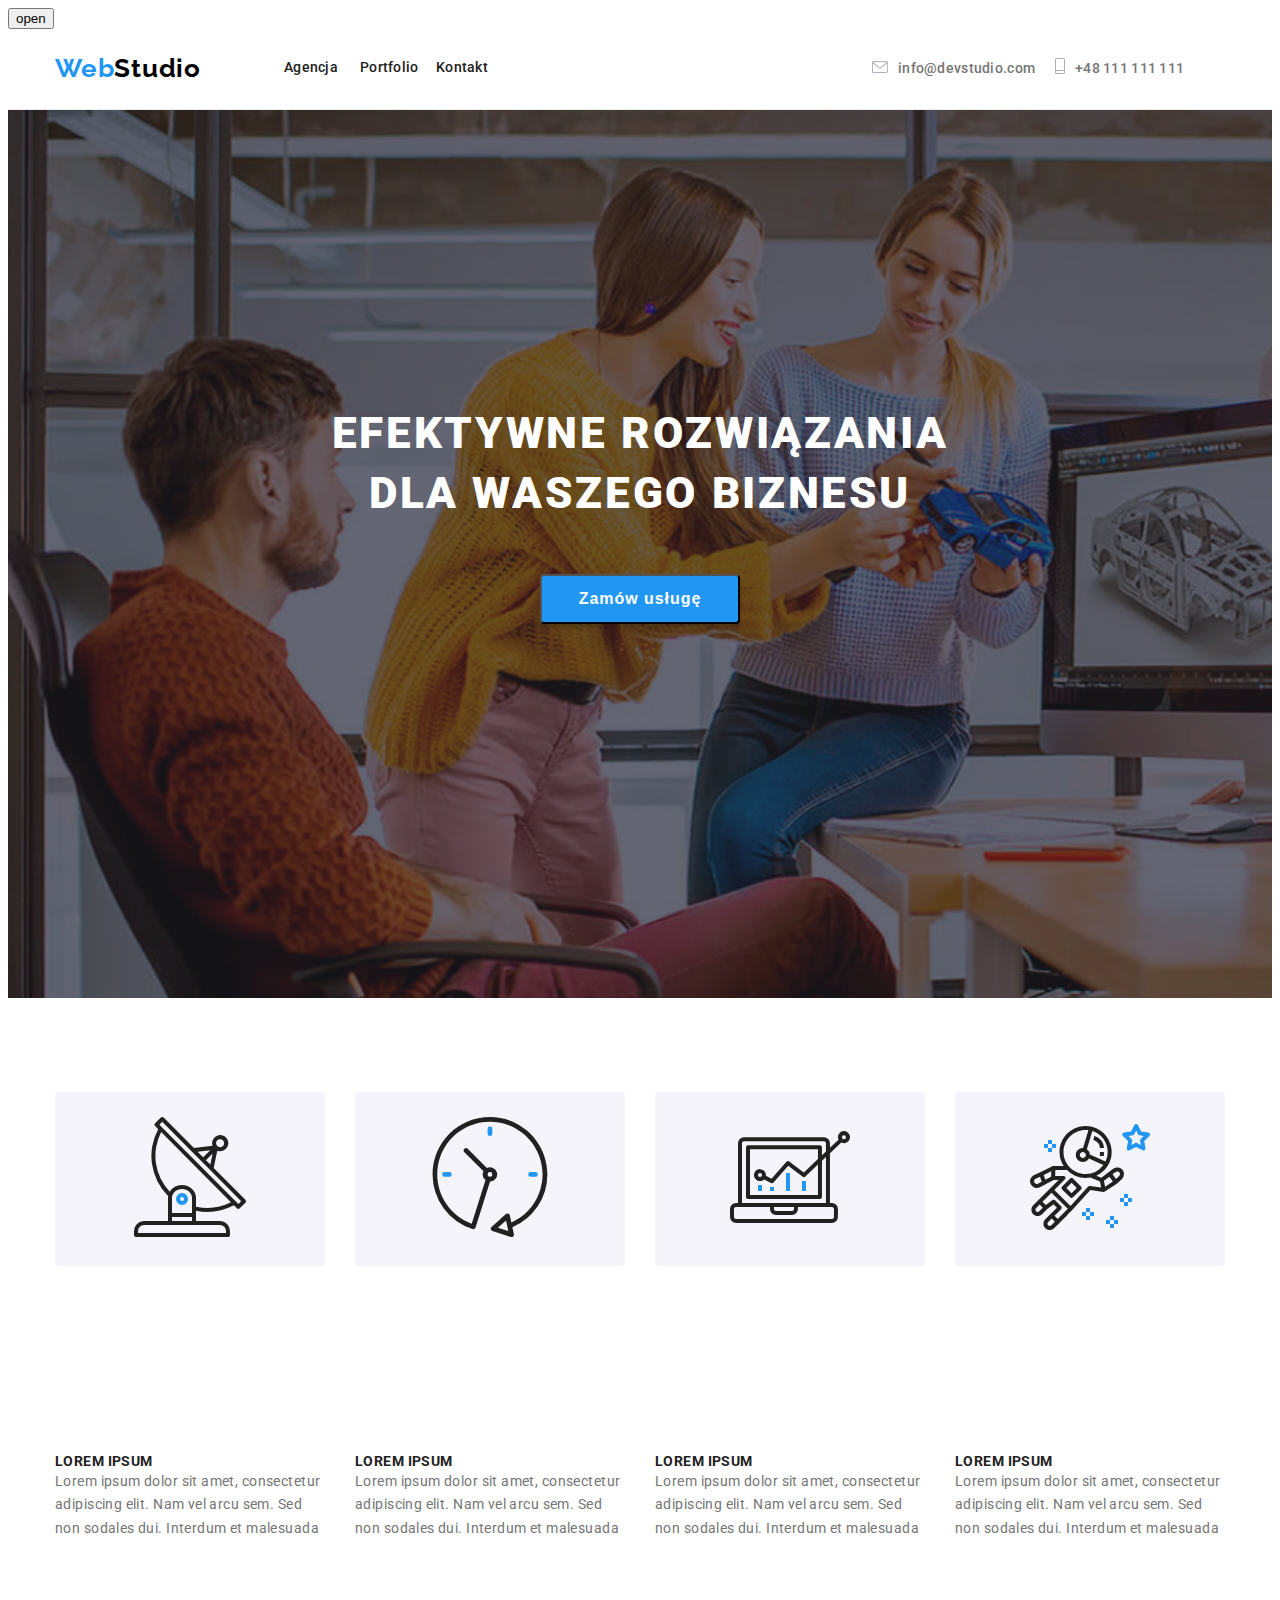
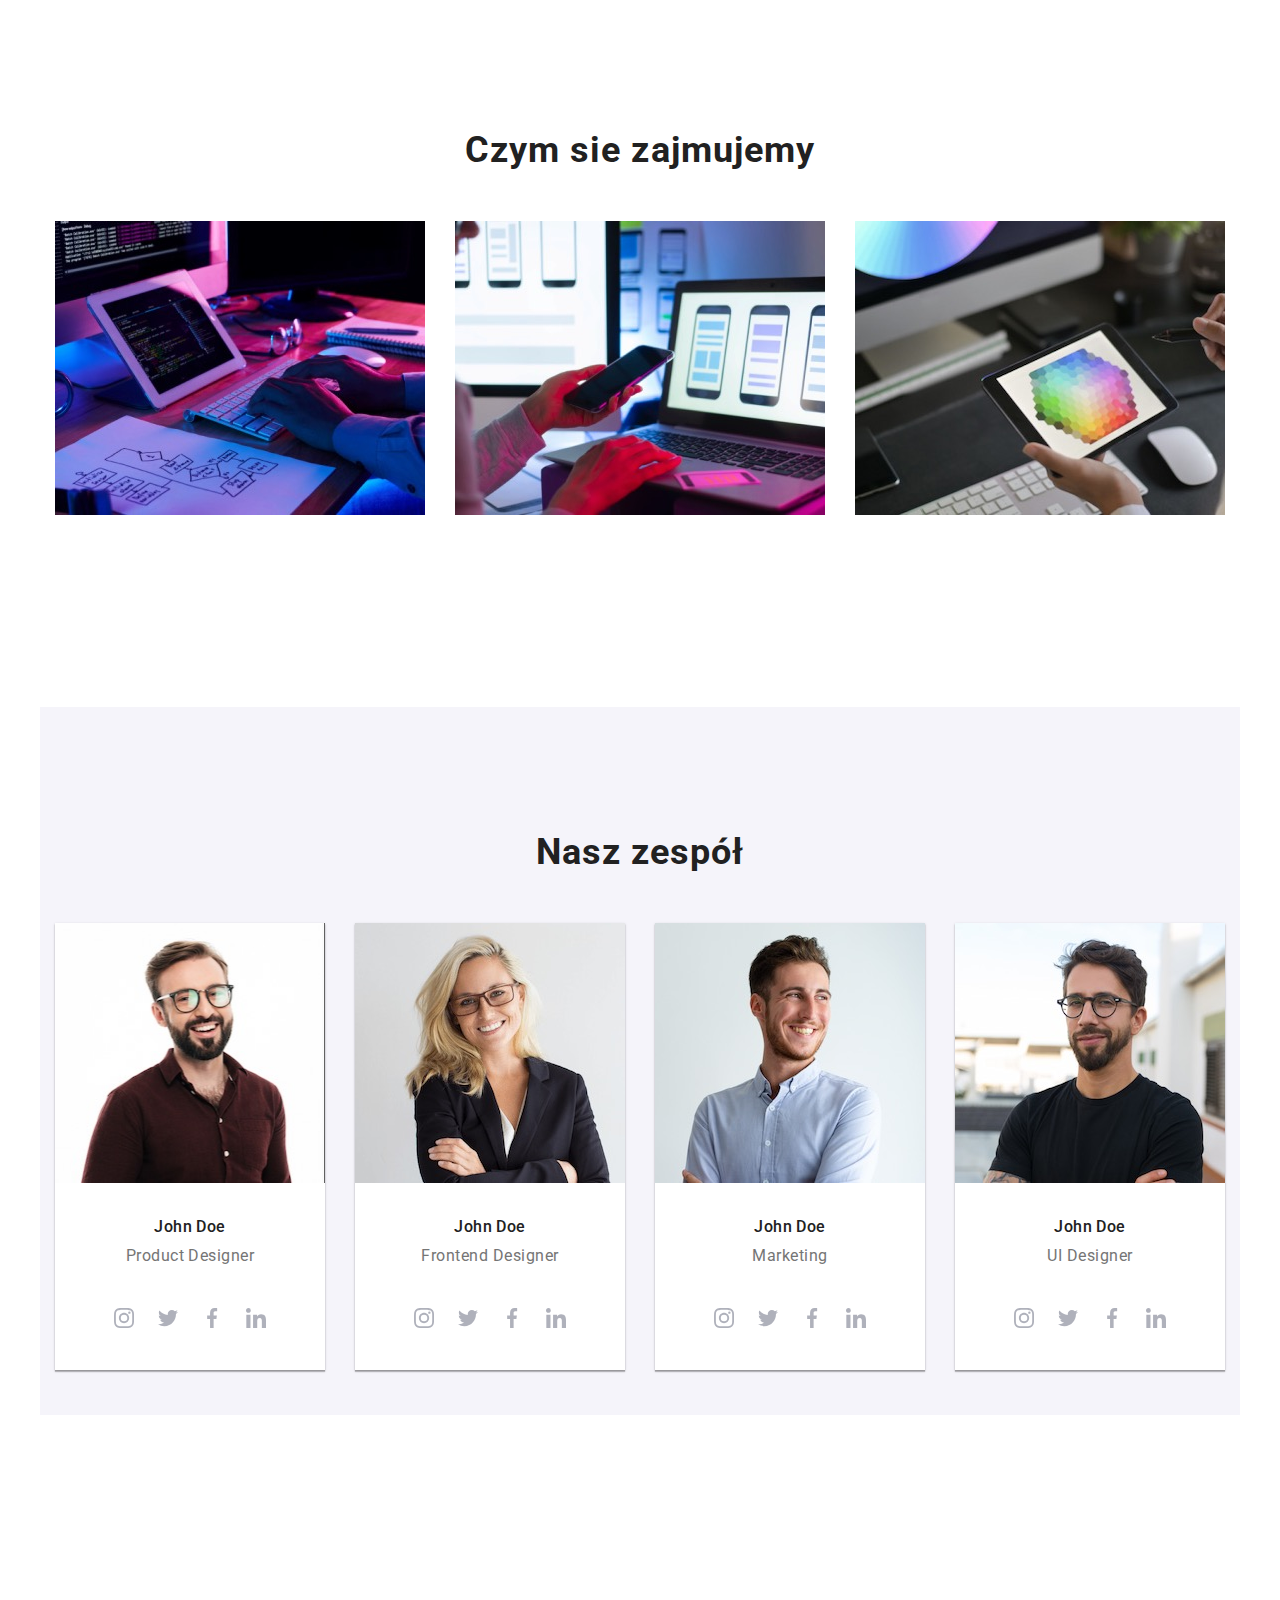
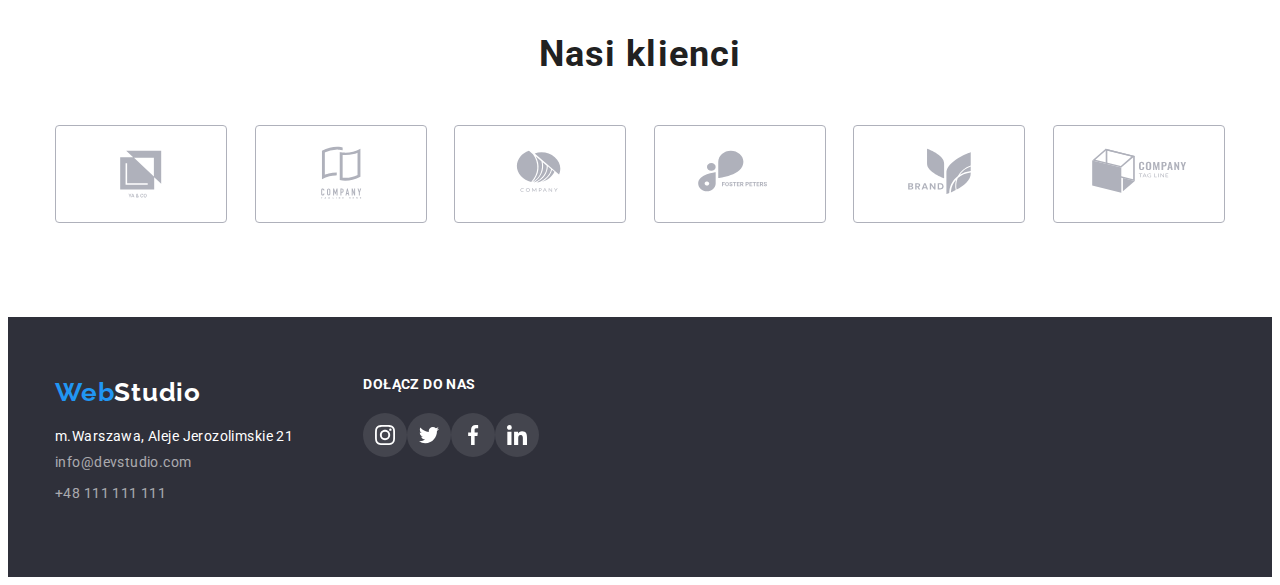
==== index.html @ a073c11c "hw5" ====
<!DOCTYPE html>
<html lang="pl">
  <head>
    <meta charset="UTF-8" />
    <meta http-equiv="X-UA-Compatible" content="IE=edge" />
    <meta name="viewport" content="width=device-width, initial-scale=1.0" /> 
    <title>WebStudio</title>
    <link rel="preconnect" href="https://fonts.googleapis.com"> 
    <link rel="preconnect" href="https://fonts.gstatic.com" crossorigin> 
    <link href="https://fonts.googleapis.com/css2?family=Raleway:ital,wght@0,700;1,700&family=Roboto:ital,wght@0,400;0,500;0,700;0,900;1,400;1,500;1,700;1,900&display=swap" rel="stylesheet"> 
    <link rel="stylesheet" href="https://cdnjs.cloudflare.com/ajax/libs/modern-normalize/1.1.0/modern-normalize.min.css" 
    integrity="sha512-wpPYUAdjBVSE4KJnH1VR1HeZfpl1ub8YT/NKx4PuQ5NmX2tKuGu6U/JRp5y+Y8XG2tV+wKQpNHVUX03MfMFn9Q==" 
    crossorigin="anonymous" 
    referrerpolicy="no-referrer"/>
    <link rel="stylesheet" href="./css/styles.css"/> 
  </head>
  <body>
    <button data-modal-close>open</button>
    <header class="headers">
      <div class="container headers-section">
      <a class="brand-link" href="#">
      Web<span class="brand-h">Studio</span>
      </a>
      <nav>
        <ul class="menu">
          <li class="menu-item">
          <a href="#">Agencja</a>
          </li>
          <li class="menu-item">
          <a href="./portfolio.html">Portfolio</a>
          </li>
          <li class="menu-item">
          <a href="#">Kontakt</a>
          </li>
        </ul>
      </nav>
      <div>
        <ul class="menu-links">
          <li class="icon">  
            <svg width="16" height="12">
              <use href="./images/icons.svg#icon-envelope"></use>
            </svg>
          </li>
          <li class="link-item">
          <a class="contact-link" href="mailto:info@devstudio.com">info@devstudio.com</a>
          </li>
          <li class="icon">
            <svg width="10" height="16">
              <use href="./images/icons.svg#icon-smartphone"></use>
            </svg>
          </li>
          <li class="link-item">
          <a class="contact-link" href="tel:+48111111111">+48 111 111 111</a>
          </li>
          </ul>
      </div>
        </div>
      </header>
      <main>
      <!-- HERO -->
      <section class="section box teamphoto">
        <div class="container hero">
        <h1 class="main-text">EFEKTYWNE ROZWIĄZANIA
           DLA WASZEGO BIZNESU</h1>
        <button type="button" class="order-link">Zamów usługę</button>
        </div>
      </section>
      <!-- IKONY I TEKST -->
      <section class="section box">
        <section class="container">
          <ul class="icons-clients">
            <li class="icon-index">
              <svg width="270" height="120">
                <use href="./images/icons.svg#icon-antenna"></use>
              </svg>  
            </li>
            <li class="icon-index">
              <svg width="270" height="120">
                <use href="./images/icons.svg#icon-clock"></use>
              </svg> 
            </li>
            <li class="icon-index">
              <svg width="270" height="120">
                <use href="./images/icons.svg#icon-diagram"></use>
              </svg>  
            </li>
            <li class="icon-index">
              <svg width="270" height="120">
                <use href="./images/icons.svg#icon-astronaut"></use>
              </svg>  
            </li>
            </ul>
        </section>   
      </section>     
      <section class="section box">
        <div class="container">
          <ul class="container-text">
            <li class="text-box">
              <h6 class="content-title">LOREM IPSUM</h6>
              <p class="content-text">
                Lorem ipsum dolor sit amet, consectetur adipiscing elit. Nam vel
                arcu sem. Sed non sodales dui. Interdum et malesuada
              </p>
            </li>
            <li class="text-box">
              <h6 class="content-title">LOREM IPSUM</h6>
              <p class="content-text">
                Lorem ipsum dolor sit amet, consectetur adipiscing elit. Nam vel
                arcu sem. Sed non sodales dui. Interdum et malesuada
              </p>
            </li>
            <li class="text-box">
              <h6 class="content-title">LOREM IPSUM</h6>
              <p class="content-text">
                Lorem ipsum dolor sit amet, consectetur adipiscing elit. Nam vel
                arcu sem. Sed non sodales dui. Interdum et malesuada
              </p>
            </li>
            <li class="text-box">
              <h6 class="content-title">LOREM IPSUM</h6>
              <p class="content-text">
                Lorem ipsum dolor sit amet, consectetur adipiscing elit. Nam vel
                arcu sem. Sed non sodales dui. Interdum et malesuada
              </p>
            </li>
          </ul>
          </div>
      </section>
      <!-- ZDJECIA CZYM SIE ZAJMUJEMY -->
      <section class="section box">
        <div class="container">
          <h2 class="subject-wwd">Czym sie zajmujemy</h2>
          <ul class="container-img">
            <li>
              <img
                src="./images/image-2.jpg"
                alt="Programista uzywa klawiatury do pisania kodu ze schematu"
                width="370"
                height="294"
              />
            </li>
            <li>
              <img
                src="./images/image-3.jpg"
                alt="Programista koduje na komputerze wersje mobilną aplikacji sprawdzając efekt na trzymanym telefonie"
                width="370"
                height="294"
              />
            </li>
            <li>
              <img
                src="./images/image-4.jpg"
                alt="Programista koduje kolory uzywajac wzornika kolorow na tablecie"
                width="370"
                height="294"
              />
            </li>
          </ul>
          </div>
      </section>
      <!-- ZESPOL -->
      <section class="section box">
        <div class="container container-team">
          <h2 class="section-subject">Nasz zespół</h2>
          <ul class="container-memb">
            <li class="shad">
              <figure class="frame">
                <img
                  src="./images/image-5.jpg"
                  alt="Członek zespołu - meżczyzna z brodą w okularach - Product Designer"
                  width="270"
                  height="260"
                />
                <figcaption> 
                <p class="team-name">John Doe</p>
                <p class="team-position">Product Designer</p>
                <div class="somedia-box">  
                <ul class="icons">
                  <li class="somedia">
                    <svg width="20" height="20">
                      <use href="./images/icons.svg#icon-instagram"></use>
                    </svg>  
                  </li>
                  <li class="somedia">
                    <svg width="20" height="20">
                      <use href="./images/icons.svg#icon-twitter"></use>
                    </svg>  
                  </li>
                  <li class="somedia">
                    <svg width="20" height="20">
                      <use href="./images/icons.svg#icon-facebook"></use>
                    </svg>  
                  </li>
                  <li class="somedia">
                    <svg width="20" height="20">
                      <use href="./images/icons.svg#icon-linkedin"></use>
                    </svg>  
                  </li>
                </ul> 
                </div> 
                </figcaption>
              </figure>
              </li>
            <li class="shad">
              <figure class="frame">
                <img
                  src="./images/image-6.jpg"
                  alt="Członek zespołu - kobieta blond w okularach - Frontend developer"
                  width="270"
                  height="260"
                />
                <div class="somedia-box">
                  <figcaption> 
                    <p class="team-name">John Doe</p>
                    <p class="team-position">Frontend Designer</p> 
                  <ul class="icons">
                    <li class="somedia">
                      <svg width="20" height="20">
                        <use href="./images/icons.svg#icon-instagram"></use>
                      </svg>  
                    </li>
                    <li class="somedia">
                      <svg width="20" height="20">
                        <use href="./images/icons.svg#icon-twitter"></use>
                      </svg>  
                    </li>
                    <li class="somedia">
                      <svg width="20" height="20">
                        <use href="./images/icons.svg#icon-facebook"></use>
                      </svg>  
                    </li>
                    <li class="somedia">
                      <svg width="20" height="20">
                        <use href="./images/icons.svg#icon-linkedin"></use>
                      </svg>  
                    </li>
                  </ul> 
                  </div>
                </figcaption>
              </figure>
              </li>
            <li class="shad">
              <figure class="frame">
                <img
                  src="./images/image-7.jpg"
                  alt="Członek zespołu - młody meżczyzna - Marketing"
                  width="270"
                  height="260"
                />
                <figcaption>
                <p class="team-name">John Doe</p>
                <p class="team-position">Marketing</p>
                <div class="somedia-box">  
                  <ul class="icons">
                    <li class="somedia">
                      <svg width="20" height="20">
                        <use href="./images/icons.svg#icon-instagram"></use>
                      </svg>  
                    </li>
                    <li class="somedia">
                      <svg width="20" height="20">
                        <use href="./images/icons.svg#icon-twitter"></use>
                      </svg>  
                    </li>
                    <li class="somedia">
                      <svg width="20" height="20">
                        <use href="./images/icons.svg#icon-facebook"></use>
                      </svg>  
                    </li>
                    <li class="somedia">
                      <svg width="20" height="20">
                        <use href="./images/icons.svg#icon-linkedin"></use>
                      </svg>  
                    </li>
                  </ul> 
                  </div> 
                </figcaption>
              </figure>
            </li>
            <li class="shad">
              <figure class="frame">
                <img
                  src="./images/image-8.jpg"
                  alt="Członek zespołu - meżczyzna z brodą w okluarach - UI Designer"
                  width="270"
                  height="260"
                />
                <figcaption> 
                <p class="team-name">John Doe</p>
                <p class="team-position">UI Designer</p>
                <div class="somedia-box"> 
                  <ul class="icons">
                    <li class="somedia">
                      <svg width="20" height="20">
                        <use href="./images/icons.svg#icon-instagram"></use>
                      </svg>  
                    </li>
                    <li class="somedia">
                      <svg width="20" height="20">
                        <use href="./images/icons.svg#icon-twitter"></use>
                      </svg>  
                    </li>
                    <li class="somedia">
                      <svg width="20" height="20">
                        <use href="./images/icons.svg#icon-facebook"></use>
                      </svg>  
                    </li>
                    <li class="somedia">
                      <svg width="20" height="20">
                        <use href="./images/icons.svg#icon-linkedin"></use>
                      </svg>  
                    </li>
                  </ul> 
                  </div> 
                </figcaption>  
              </figure>
              </li>
          </ul>
        </div>
      </section>
    <!-- Nasi Klienci -->
    <section class="section box">
      <div class="container">
        <h2 class="clients">Nasi klienci</h2>
        <ul class="icons-clients">
          <li class="icon-border">
            <svg width="170" height="92">
              <use href="./images/icons.svg#icon-client-1"></use>
            </svg>  
          </li>
          <li class="icon-border">
            <svg width="170" height="92">
              <use href="./images/icons.svg#icon-client-2"></use>
            </svg>  
          </li>
          <li class="icon-border">
            <svg width="170" height="92">
              <use href="./images/icons.svg#icon-client-3"></use>
            </svg>  
          </li>
          <li class="icon-border">
            <svg width="170" height="92">
              <use href="./images/icons.svg#icon-client-4"></use>
            </svg>  
          </li>
          <li class="icon-border">
            <svg width="170" height="92">
              <use href="./images/icons.svg#icon-client-5"></use>
            </svg>  
          </li>
          <li class="icon-border">
            <svg width="170" height="92">
              <use href="./images/icons.svg#icon-client-6"></use>
            </svg>  
          </li>
          </ul>
        </div>   
    </section>      
    </main>
    <!-- Footer -->
    <footer class="footers">
      <div class="container global-footer">
      <div class="footers-section">
        <a class="brand-link" href="#">
        Web<span class="brand-f">Studio</span>
       </a>
      <address class="footer-box">
        <p class="address-link">m.Warszawa, Aleje Jerozolimskie 21</p>
        <a href="mailto:info@devstudio.com" class="footer-link">info@devstudio.com</a>
        <a href="tel:+48111111111" class="footer-link">+48 111 111 111</a>
      </div>
      </address>
      <div class="joinus-box">
        <p class="joinus">DOŁĄCZ DO NAS</p>
        <ul class="icons">
          <li class="somedia-footer">
            <svg width="20" height="20">
              <use href="./images/icons.svg#icon-instagram"></use>
            </svg>  
          </li>
          <li class="somedia-footer">
            <svg width="20" height="20">
              <use href="./images/icons.svg#icon-twitter"></use>
            </svg>  
          </li>
          <li class="somedia-footer">
            <svg width="20" height="20">
              <use href="./images/icons.svg#icon-facebook"></use>
            </svg>  
          </li>
          <li class="somedia-footer">
            <svg width="20" height="20">
              <use href="./images/icons.svg#icon-linkedin"></use>
            </svg>  
          </li>
        </ul>
      </div>
      </div>
    </footer>
    <div class="backdrop is-hidden" data-modal>
      <div class="modal">
    <button type="button" class="close" data-modal-close="">
      <svg width="30" height="30">
      <use href="./images/close.svg#icon-close"></use>
      </svg>
    </button>
      </div>
    </div>
    <!--script js.modeal -->
    <script src="./js/modal.js"></script>
  </body>
</html>
---- css/styles.css ----
/* Zastosowanie ogólne */
* ,
* :before,
* :after {
    box-sizing: border-box;
}
:root {
    --main-color: #212121;
    --secondary-color: #757575;
    --hover-color: #2196F3;
    --black-color: #000000;
    --white-color: #ffffff;
    --footerlink-color: rgba(255, 255, 255, 0.6);
    --backgroud-color: #2f303A;
}
a {
    text-decoration: none;
    color: var(--main-color);
     }
figure, li, ul, h1, h6, p {
    padding: 0;
    margin: 0;
}
ul {
    list-style: none;
}
body {
    font-family: 'Roboto', sans-serif;
    color: var(--main-color);
}
.container {
    width: 1200px;
    margin: 0 auto;
    padding-left: 15px;
    padding-right: 15px;
}
.headers {
    margin: 0 auto;
    padding-bottom: 25px;
    padding-top: 24px;
    border-bottom: 1px solid #ECECEC;
    width: 100%;
    }
.headers-section {
    display: flex;
    align-items: center;
}
.footers {
    margin: 0 auto;
    background: var(--backgroud-color);
    width: 100%;
    padding-top: 60px;
    padding-bottom: 60px;
}   
.footers-section {
    display: flex;
    flex-direction: column;
    justify-content: center;
}
.section {
    padding-top: 94px;
    padding-bottom: 94px;
}
.box {
    margin: 0 auto;
    width: 100%;
}
/* Pseudoklasy etc */
.contact-link:hover,
.contact-link:focus {
    color: var(--hover-color);
}   
.footer-link:hover,
.footer-link {
    color: var(--hover-color);
}
.menu-item a:hover,
.menu-item a:focus {
    color: var(--hover-color);
}
.option-button:hover,
.option-button:focus {
    background-color: var(--hover-color);
    color: var(--white-color);
}
.button-shadow:hover,
.button-shadow:focus {
    box-shadow: 0px 3px 1px rgba(0, 0, 0, 0.1), 0px 1px 2px rgba(0, 0, 0, 0.08), 0px 2px 2px rgba(0, 0, 0, 0.12);
}
/* Zastosowanie Header */
.brand-link {
    font-family: 'Raleway';
    font-weight: 700;
    font-size: 26px;
    line-height: 1.19;
    letter-spacing: 0.03em;
    color: var(--hover-color); 
    text-decoration: none;
    }
.brand-h {
    color: var(--black-color);
}
.brand-f {
    color: var(--white-color);
}
.contact-link {
    font-weight: 500;
    font-size: 14px;
    line-height: 1.14;
    letter-spacing: 0.02em;
    text-decoration: none;
    color: var(--secondary-color);
    padding-left: 10px;
    }
.menu {
    display: flex;
    padding-left: 83px;
}
.menu-item {
    width: 76px;
    text-decoration: none;
    font-weight: 500;
    font-size: 14px;
    line-height: 1.14;
    letter-spacing: 0.02em;
    color: var(--main-color);
}
.link-item {
    padding-right: 20px;
}
.menu-links {
    display: flex;
    justify-content: space-around;
    padding-left: 360px;
}
/* Zastosowanie Main Index Hero */
.teamphoto {
    background-image: linear-gradient(90deg, rgba(47, 48, 58, 0.4)0%, rgba(47, 48, 58, 0.4)0%), url(../images/team.jpg);
    background-size: cover;
}
.hero {
    display: flex;
    flex-direction: column;
    justify-content: space-around;
    align-items: center;
    padding-bottom: 280px;
    padding-top: 200px;
}
.main-text {
    font-weight: 900;
    font-size: 44px;
    line-height: 1.36;
    text-align: center;
    letter-spacing: 0.06em;
    text-transform: uppercase;
    color: var(--white-color);
    width: 696px;
    padding-bottom: 50px;
}
.order-link {
    font-weight: 700;
    font-size: 16px;
    line-height: 1.88;
    text-align: center;
    letter-spacing: 0.06em;
    color: var(--white-color);
    cursor: pointer;
    width: 200px;
    height: 50px;  
    background: var(--hover-color);
    box-shadow: 0px 4px 4px rgba(0,0,0,0.15);
    border-radius: 4px;
}
/* Zastosowanie Main Index Text content */
.content-title {
    font-weight: 700;
    font-size: 14px;
    line-height: 1.14;
    letter-spacing: 0.03em;
    text-transform: uppercase;
}
.content-text {
    font-size: 14px;
    line-height: 1.71;
    letter-spacing: 0.03em;
    color: var(--secondary-color);
}
.container-text {
    display: flex;
    flex-wrap: wrap;
    gap: 30px;
    margin: 0 auto;
    padding-left: 0px;
}
.text-box {
    flex-basis: calc((100% - 90px) / 4);
}
/* Zastosowanie Main Index img */
.subject-wwd {
    font-weight: 700;
    font-size: 36px;
    line-height: 1.17;
    text-align: center;
    letter-spacing: 0.03em;
    margin-bottom: 0px;
    padding-bottom: 50px;
    margin: 0 auto;
}
.container-img {
    display: flex;
    flex-wrap: wrap;
    gap: 30px;
    margin: 0 auto;
    padding-left: 0px;
}
/* Zastosowanie Main Index Team */
.section-subject {
    font-weight: 700;
    font-size: 36px;
    line-height: 1.17;
    text-align: center;
    letter-spacing: 0.03em;
    margin-bottom: 0;
    padding-bottom: 50px;
}
.team-name {
    font-weight: 500;
    font-size: 16px;
    line-height: 1.19;
    text-align: center;
    letter-spacing: 0.03em;
    margin-top: 0px;
    margin-bottom: 0px;
    padding-top: 30px;
    padding-bottom: 10px;
}
.team-position {
    font-size: 16px;
    line-height: 1.19;
    text-align: center;
    letter-spacing: 0.03em;
    color: var(--secondary-color);
    margin-top: 0px;
    margin-bottom: 0px;
    padding-bottom: 30px;
}
.frame {
    background-color: var(--white-color);
}
.container-team {
        background-color: #f5f4fa;
        height: 708px;
        padding-top: 94px;
}
.container-memb {
    display: flex;
    list-style: none;
    justify-content: space-between;
    background-color: #f5f4fa;
    border-radius: 0px 0px 4px 4px;
}
.shad {
    box-shadow: 0px 1px 3px rgba(0, 0, 0, 0.14), 0px 1px 1px rgba(0, 0 ,0 ,0.14), 0px 2px 1px rgba(0, 0, 0, 0.2);
}
.somedia-box. {
    display: flex;
    justify-content: space-between;
}
/* Zastosowanie Footer bez Brand Logo */
.address-link {
    font-size: 14px;
    font-style: normal;
    line-height: 1.17;
    letter-spacing: 0.03em;
    color: var(--white-color);
    padding-top: 20px;
    padding-bottom: 9px;
}
.footer-link {
    font-size: 14px;
    line-height: 1.17;
    font-style: normal;
    letter-spacing: 0.03em;
    text-decoration: none;
    color: var(--footerlink-color);
    margin-bottom: 15px;
}
.footer-mail {
    font-size: 14px;
    font-style: normal;
    line-height: 1.17;
    letter-spacing: 0.03em;
    text-decoration: none;
    color: var(--footerlink-color);
}
.footer-box {
    display: flex;
    flex-direction: column;
}
/* Zastosowanie w Main Portfolio */
.option-button {
    font-weight: 500;
    font-size: 16px;
    line-height: 1.63;
    text-align: center;
    letter-spacing: 0.03em;
    color: var(--main-color);
    cursor: pointer;
    margin-right: 8px;
    border-radius: 4px;
    background-color: #f5f4fa;
    }
.project-name {
    font-weight: 700;
    font-size: 18px;
    line-height: 2;
    letter-spacing: 0.06em;
    margin-top: 0px;
    margin-bottom: 0px;
    padding-left: 24px;
    padding-top: 20px;
    padding-bottom: 4px;
}
.project-option {
    font-size: 16px;
    line-height: 1.88;
    letter-spacing: 0.03em;
    color: var(--secondary-color);
    padding-left: 24px;
    padding-bottom: 20px;
    margin-top: 0px;
    margin-bottom: 0px;
}
.option-buttons {
    display: flex;  
    justify-content: center;  
    padding-bottom: 50px;
}
.cards {
    display: flex;
    flex-wrap: wrap;
    gap: 30px; 
    padding: 0px;
}
.card-set {
    flex-basis: calc((100% - 60px) / 3);
}
.frame-opt {
    border-bottom: 1px solid #EEEEEE;
    border-left: 1px solid #EEEEEE;
    border-right: 1px solid #EEEEEE;
}
.card-set:hover {
    box-shadow: 0px 1px 1px rgba(0, 0, 0, 0.12), 0px 4px 4px rgba(0, 0, 0, 0.06), 1px 4px 6px rgba(0, 0, 0, 0.16);
}
/* ikony */
.icon {
    fill: #afb1bb;
    cursor: pointer;
}
.icon:hover,
.icon:focus {
    fill: var(--hover-color);
}
.icons {
    display: flex;
    list-style: none;
    justify-content: center;
    fill: #afb1bb;
    cursor: pointer;
    padding-bottom: 30px;
}
.icons-clients {
    display: flex;
    list-style: none;
    justify-content: space-between;
    fill: #afb1bb;
    cursor: pointer;
}
.icon-index {
    background: #f5f4fa;
    border-radius: 4px;
    padding-top: 25px;
    padding-bottom: 25px;
}
.icon-border {
    border: 1px solid #afb1bb;
    border-radius: 4px;
    cursor: pointer;
}
.icon-border:hover,
.icon-border:focus {
    fill: var(--hover-color);
}
/* Zastosowanie Nasi Klienci */
.clients {
    font-weight: 700;
    font-size: 36px;
    line-height: 1.17;
    text-align: center;
    letter-spacing: 0.03em;
    margin-bottom: 0;
    padding-bottom: 50px;
}
/* Zastosowanie SoMe */
.joinus {
    font-weight: 700;
    font-size: 14px;
    line-height: 1.14;
    letter-spacing: 0.03em;
    text-transform: uppercase;
    color: var(--white-color);
    padding-bottom: 20px;
}
.joinus-box {
    display: flex;
    flex-direction: column;
    padding-left: 70px;
}
.somedia-footer {
    display: flex;
    justify-content: center;
    align-items: center;
    fill: var(--white-color);
    background: rgba(255, 255, 255, 0.1);
    border-radius: 50%;
    height: 44px;
    width: 44px;
    cursor: pointer;
}
.somedia-footer:hover {
    background: var(--hover-color);
}
.somedia {
    display: flex;
    justify-content: center;
    align-items: center;
    fill: #afb1bb;
    border-radius: 50%;
    height: 44px;
    width: 44px;
    cursor: pointer;
}
.somedia:hover {
    background: var(--hover-color);
}
.global-footer {
    display: flex;
}
/* modal */
.modal {
    display: flex;
    justify-content: flex-end;
    top: 221px;
    left: 536px;
    width: 528px;
    height: 581px;
    background: #ffffff;
    box-shadow: 0px 1px 3px rgba(0, 0, 0, 0.12), 0px 1px 1px rgba(0, 0 ,0 ,0.14), 0px 2px 1px rgba(0, 0, 0, 0.2);
    position: absolute;
    border-radius: 4px;
}
.is-hidden {
    pointer-events: none;
    visibility: hidden;
    opacity: 0.5;
    transform: scale(0);
}
.backdrop {
    display: flex;
    position: fixed;
    left: 0;
    right: 0;
    top: 0;
    bottom: 0;
    cursor: not-allowed;
    background-color: rgba(0, 0, 0, 0.2);
    z-index: 1;
    transform: scale(1);
    transition-duration: 250ms;
    transition-timing-function: cubic-bezier(0.4, 0, 0.2, 1);
}
.close {
    cursor: pointer;
    height: 30px;
    width: 30px;
    border: none;
    background-color: #ffffff;
    position: relative;
    top: 12px;
    left: 91%;
}
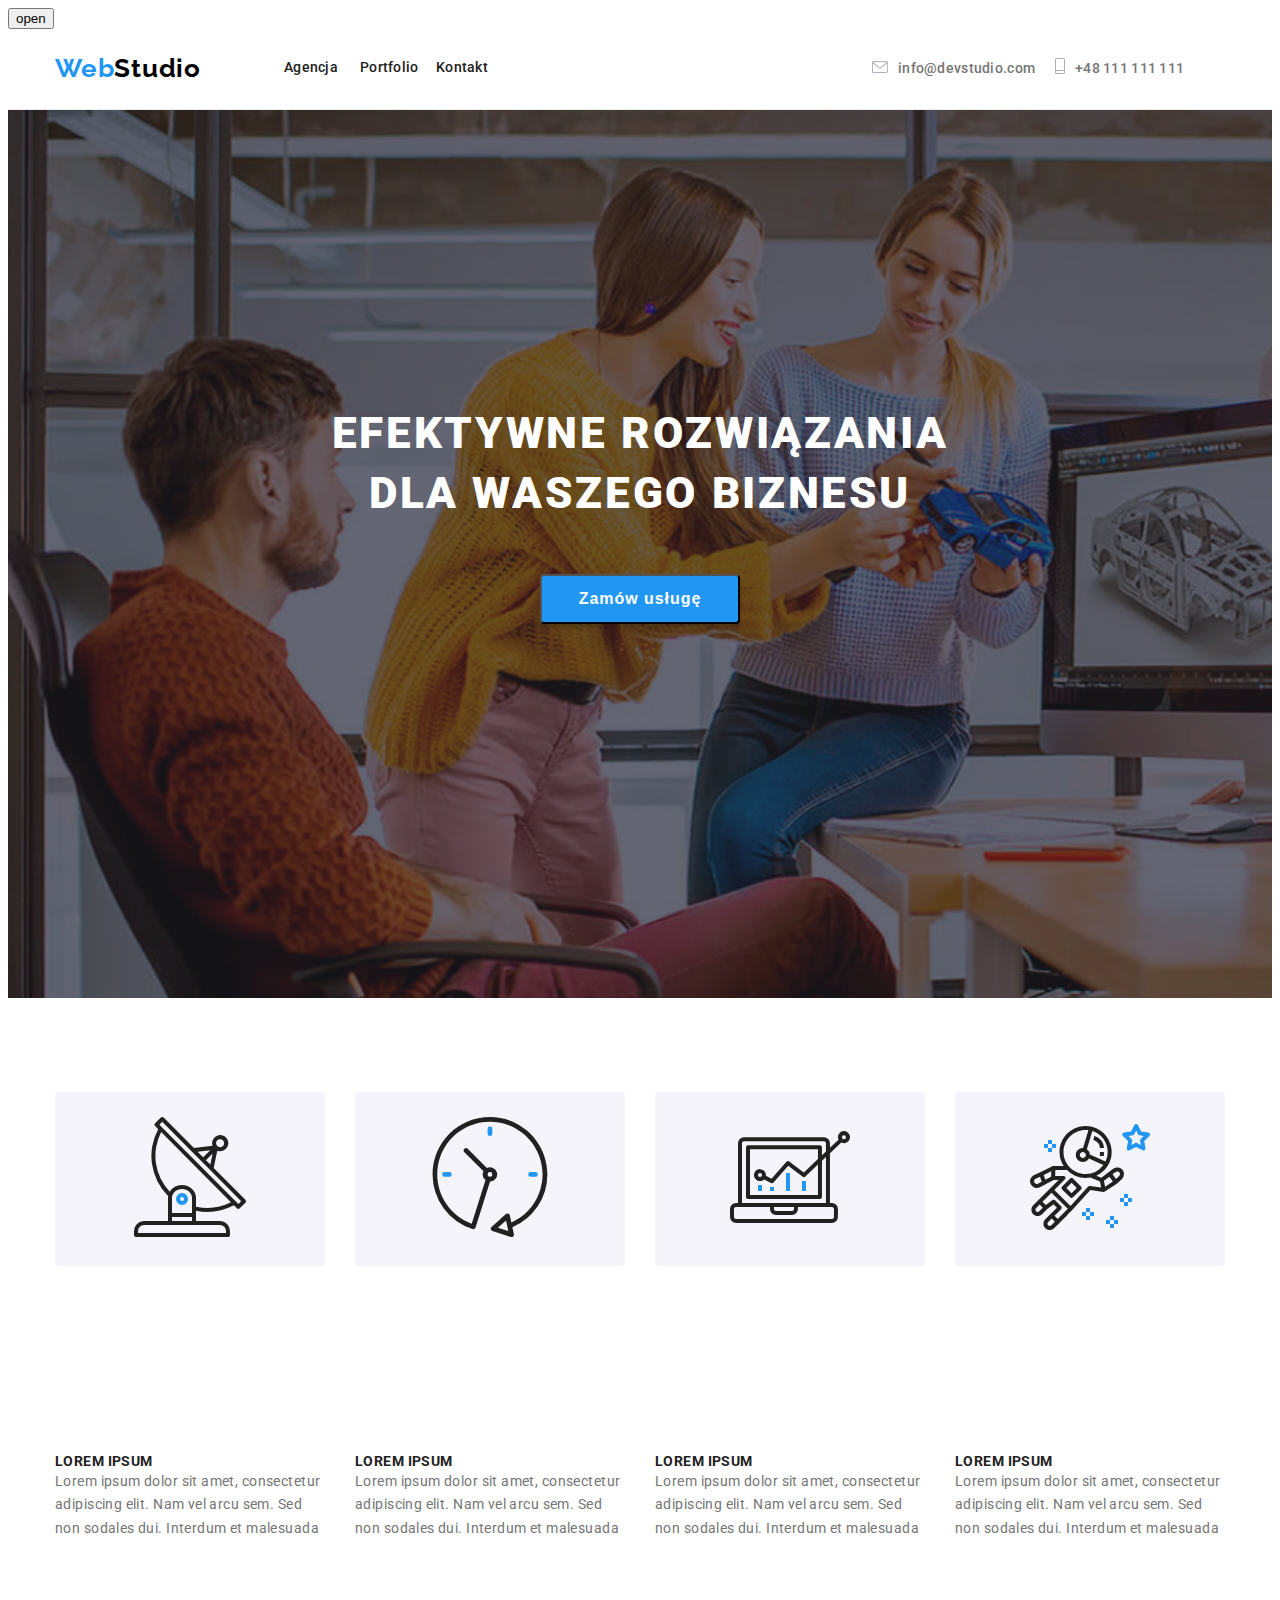
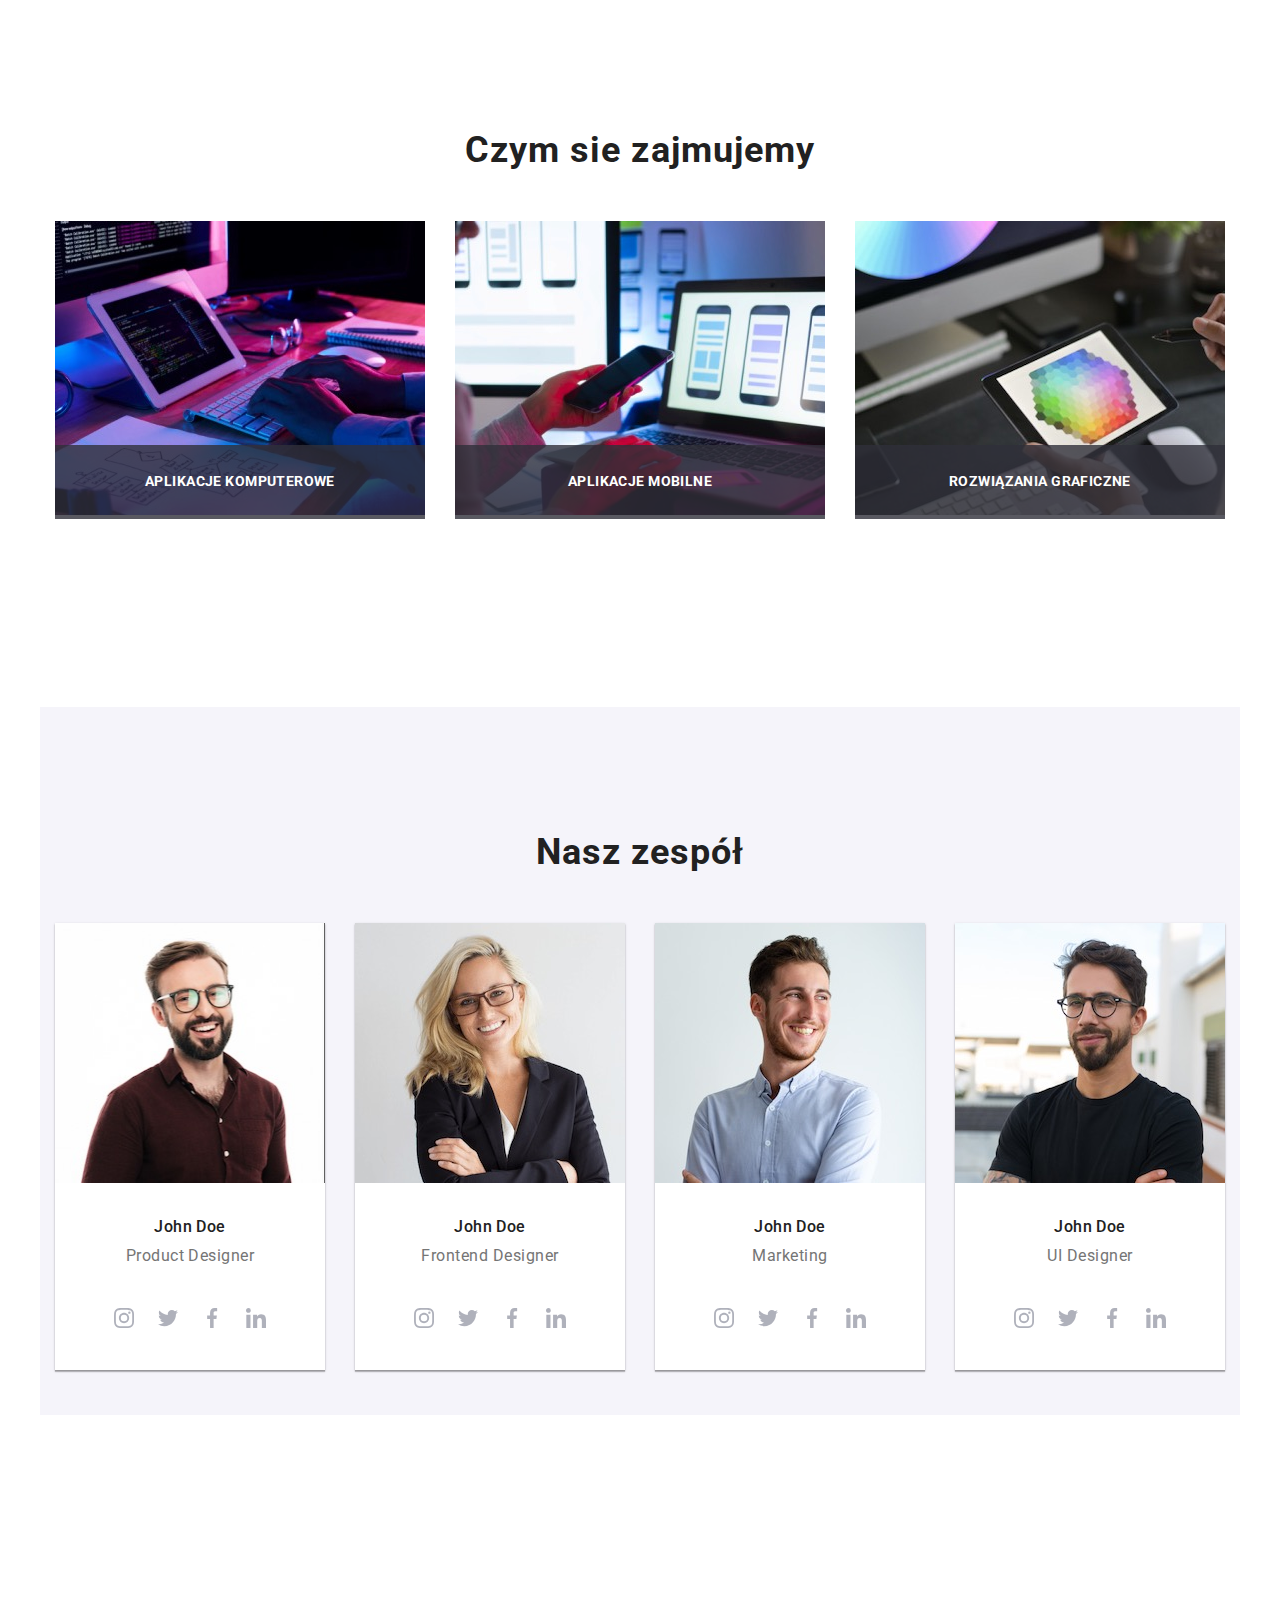
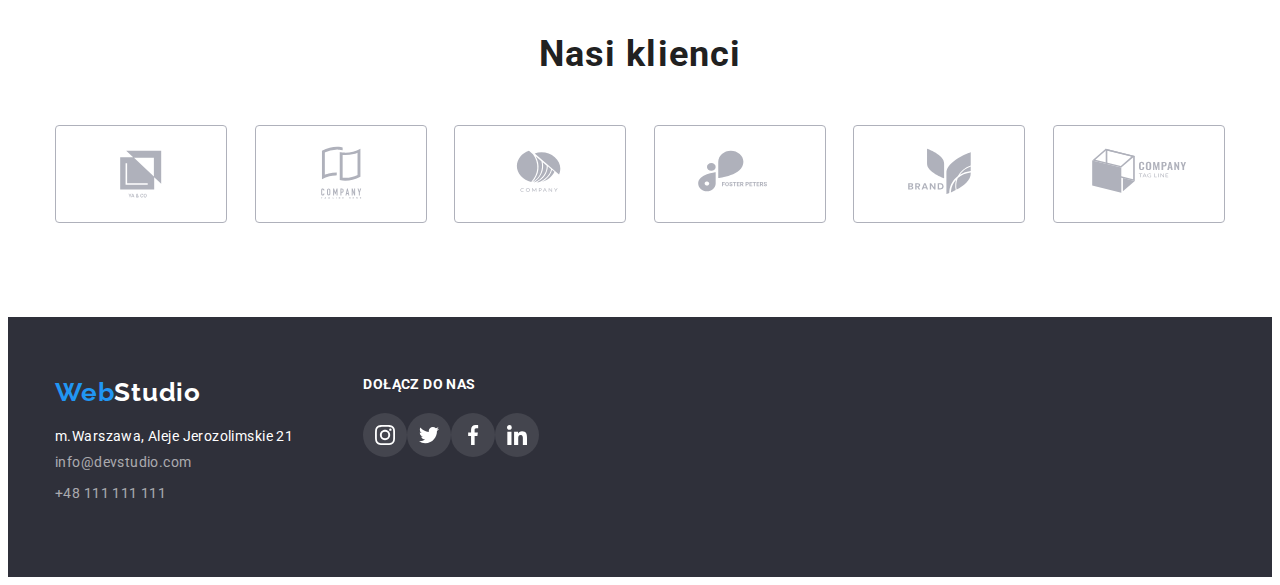
==== commit 8ea00084: "img descr" ====
--- a/index.html
+++ b/index.html
@@ -15,7 +15,7 @@
     <link rel="stylesheet" href="./css/styles.css"/> 
   </head>
   <body>
-    <button data-modal-close>open</button>
+    <button data-modal-open>open</button>
     <header class="headers">
       <div class="container headers-section">
       <a class="brand-link" href="#">
@@ -131,29 +131,32 @@
         <div class="container">
           <h2 class="subject-wwd">Czym sie zajmujemy</h2>
           <ul class="container-img">
-            <li>
+            <li class="description-img">
               <img
                 src="./images/image-2.jpg"
                 alt="Programista uzywa klawiatury do pisania kodu ze schematu"
                 width="370"
                 height="294"
               />
-            </li>
-            <li>
+              <p class="job-description">APLIKACJE KOMPUTEROWE</p>
+            </li>
+            <li class="description-img">
               <img
                 src="./images/image-3.jpg"
                 alt="Programista koduje na komputerze wersje mobilną aplikacji sprawdzając efekt na trzymanym telefonie"
                 width="370"
                 height="294"
               />
-            </li>
-            <li>
+              <p class="job-description">APLIKACJE MOBILNE</p>
+            </li>
+            <li class="description-img">
               <img
                 src="./images/image-4.jpg"
                 alt="Programista koduje kolory uzywajac wzornika kolorow na tablecie"
                 width="370"
                 height="294"
               />
+              <p class="job-description">ROZWIĄZANIA GRAFICZNE</p>
             </li>
           </ul>
           </div>
@@ -399,9 +402,9 @@
     </footer>
     <div class="backdrop is-hidden" data-modal>
       <div class="modal">
-    <button type="button" class="close" data-modal-close="">
+    <button type="button" class="close" data-modal-close>
       <svg width="30" height="30">
-      <use href="./images/close.svg#icon-close"></use>
+      <use href="./images/close-x.svg#close-x"></use>
       </svg>
     </button>
       </div>
--- a/css/styles.css
+++ b/css/styles.css
@@ -213,6 +213,26 @@
     margin: 0 auto;
     padding-left: 0px;
 }
+.description-img {
+    position: relative;
+    list-style-type: none;
+    margin-right: 0px;
+}
+.description-img > .job-description {
+    position: absolute;
+    display: flex;
+    align-items: center;
+    justify-content: center;
+    background-color: rgba(47, 48, 58, 0.8);
+    color: var(--white-color);
+    font-weight: 700;
+    font-size: 14px;
+    line-height: 1.14;
+    letter-spacing: 0.03em;
+    width: 100%;
+    height: 25%;
+    bottom: 0;
+}
 /* Zastosowanie Main Index Team */
 .section-subject {
     font-weight: 700;
@@ -450,7 +470,7 @@
 /* modal */
 .modal {
     display: flex;
-    justify-content: flex-end;
+    justify-content: center;
     top: 221px;
     left: 536px;
     width: 528px;
@@ -459,6 +479,7 @@
     box-shadow: 0px 1px 3px rgba(0, 0, 0, 0.12), 0px 1px 1px rgba(0, 0 ,0 ,0.14), 0px 2px 1px rgba(0, 0, 0, 0.2);
     position: absolute;
     border-radius: 4px;
+    margin: 0;
 }
 .is-hidden {
     pointer-events: none;
@@ -471,8 +492,8 @@
     position: fixed;
     left: 0;
     right: 0;
-    top: 0;
-    bottom: 0;
+   top: 0;
+   bottom: 0;
     cursor: not-allowed;
     background-color: rgba(0, 0, 0, 0.2);
     z-index: 1;
@@ -484,10 +505,12 @@
     cursor: pointer;
     height: 30px;
     width: 30px;
-    border: none;
+    border: 1px;
     background-color: #ffffff;
     position: relative;
-    top: 12px;
-    left: 91%;
+    top: 8px;
+    left: 240px;
+    stroke: solid rgba(0, 0, 0, 0.1);
+
 }
  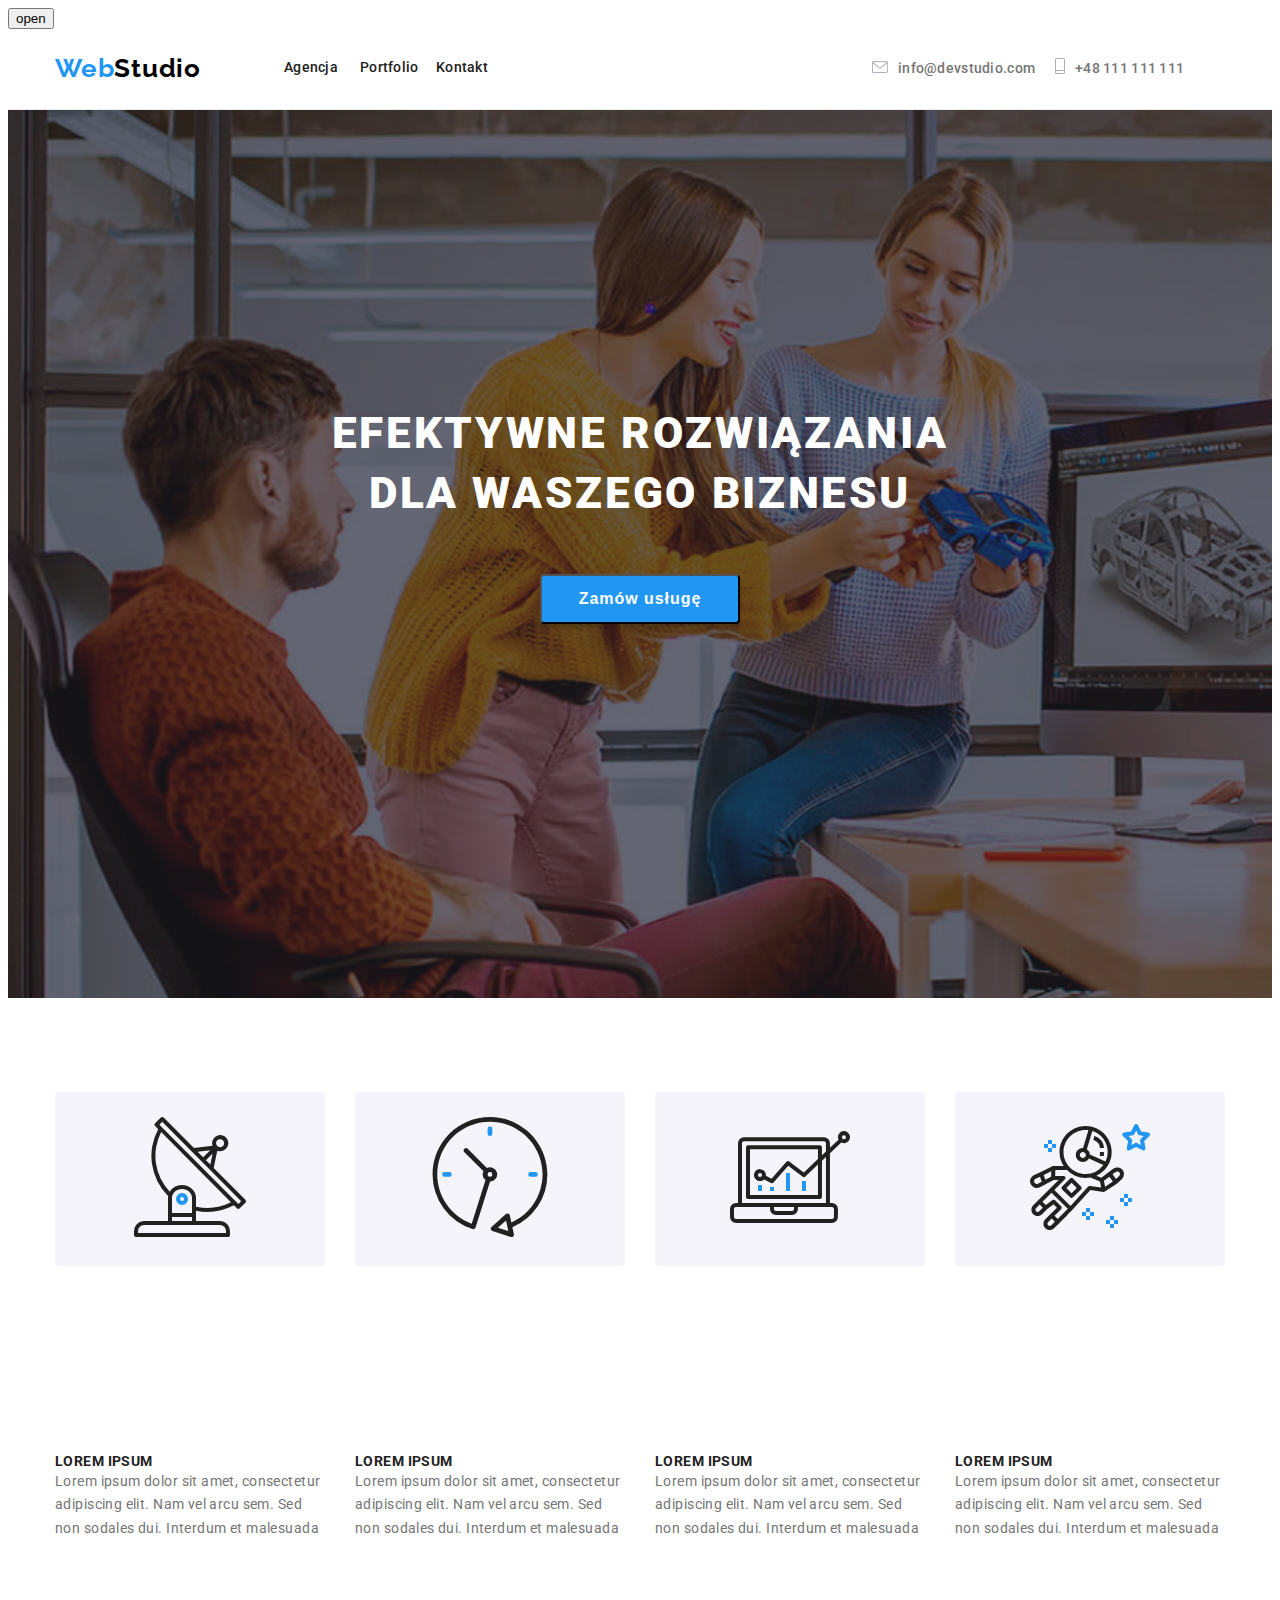
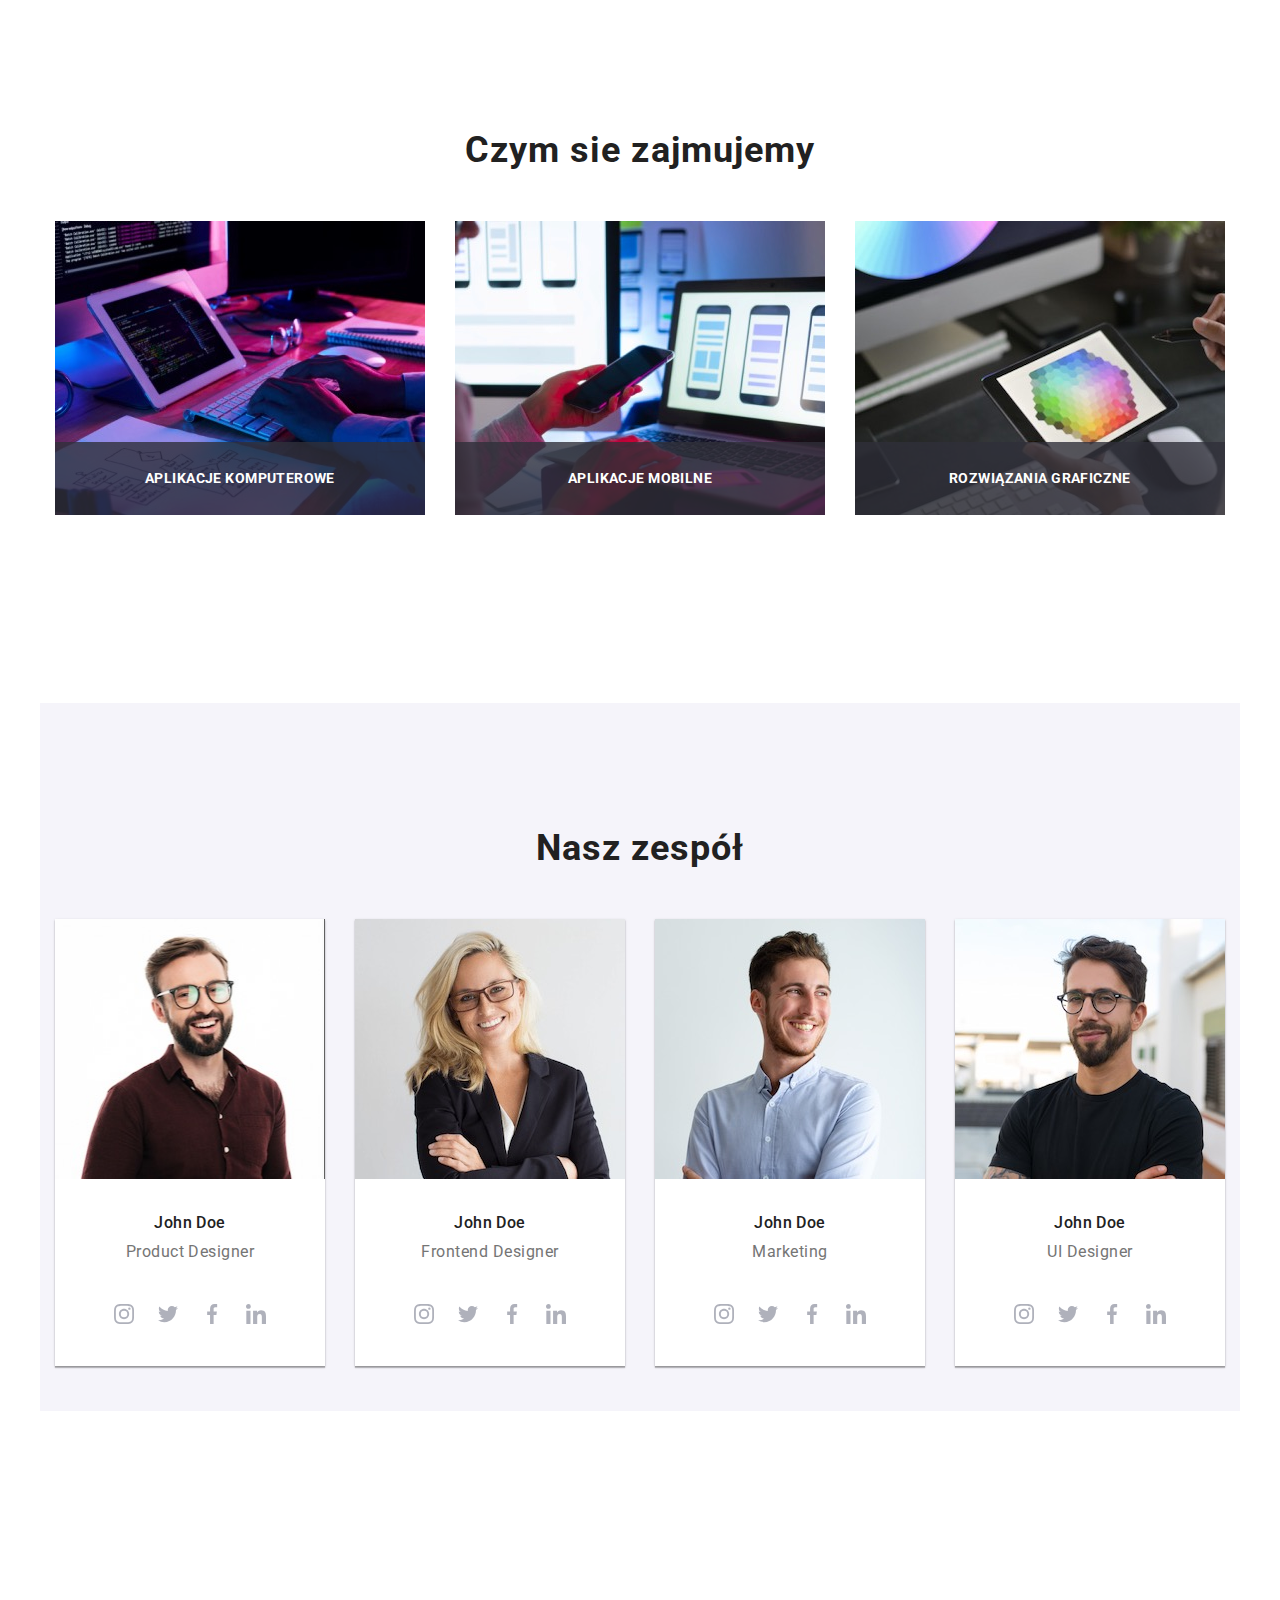
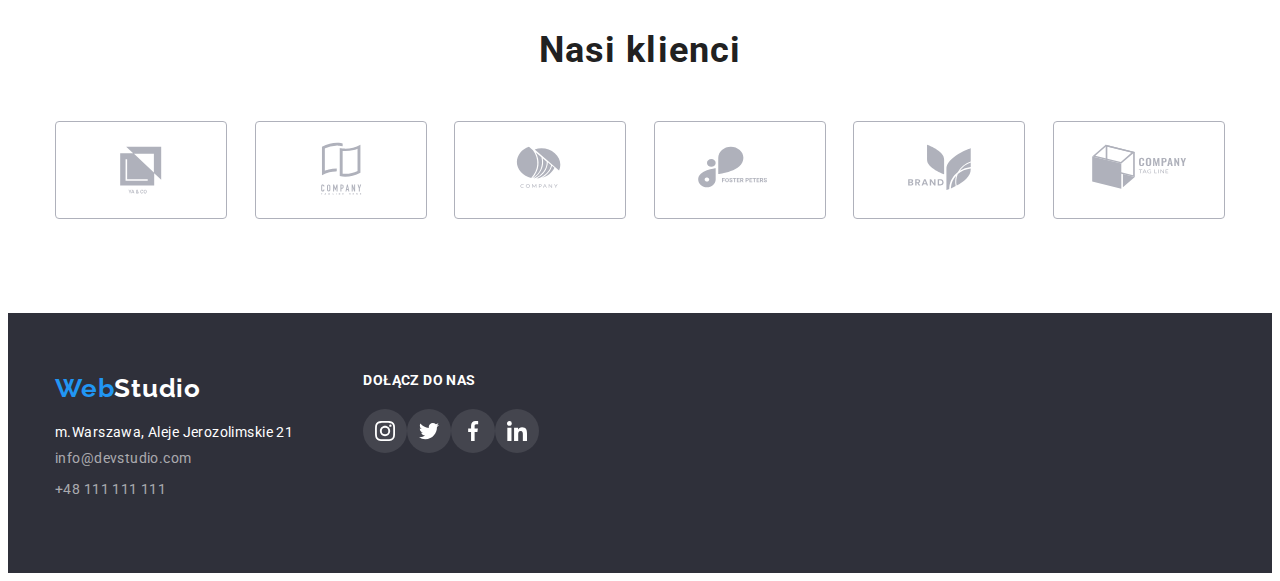
==== commit 2dd49d07: "overlays and webzone" ====
--- a/index.html
+++ b/index.html
@@ -18,13 +18,14 @@
     <button data-modal-open>open</button>
     <header class="headers">
       <div class="container headers-section">
-      <a class="brand-link" href="#">
+      <a class="brand-link" href="./index.html">
       Web<span class="brand-h">Studio</span>
       </a>
       <nav>
         <ul class="menu">
           <li class="menu-item">
-          <a href="#">Agencja</a>
+          <a href="./index.html">Agencja</a>
+          <div class="webzone"></div>
           </li>
           <li class="menu-item">
           <a href="./portfolio.html">Portfolio</a>
--- a/css/styles.css
+++ b/css/styles.css
@@ -217,6 +217,7 @@
     position: relative;
     list-style-type: none;
     margin-right: 0px;
+    height: 294px;
 }
 .description-img > .job-description {
     position: absolute;
@@ -282,9 +283,9 @@
 .shad {
     box-shadow: 0px 1px 3px rgba(0, 0, 0, 0.14), 0px 1px 1px rgba(0, 0 ,0 ,0.14), 0px 2px 1px rgba(0, 0, 0, 0.2);
 }
-.somedia-box. {
-    display: flex;
-    justify-content: space-between;
+.somedia-box {
+    display: flex;
+    justify-content: center;
 }
 /* Zastosowanie Footer bez Brand Logo */
 .address-link {
@@ -372,6 +373,52 @@
 }
 .card-set:hover {
     box-shadow: 0px 1px 1px rgba(0, 0, 0, 0.12), 0px 4px 4px rgba(0, 0, 0, 0.06), 1px 4px 6px rgba(0, 0, 0, 0.16);
+}
+.webzone {
+    position: relative;
+    background-color: var(--hover-color);
+    border-radius: 2px;
+    top: 15px;
+}
+.webzone::after {
+    position: absolute;
+    display: blocK;
+    content: " ";
+    top: 9px;
+    left: 0;
+    width: 53px;
+    height: 4px;
+}
+/* overlay portfolio */
+.overlay-box {
+    position: relative;
+    display: flex;
+    overflow: hidden;
+    width: 370px;
+    height: 294px;
+    margin: 0 auto;
+}
+.overlay-card {
+    display: flex;
+    position: absolute;
+    transform: translateY(100%);
+    transition: transform 250ms ease-in-out;
+    top: 0;
+    left: 0;
+    margin-top: 0;
+    background-color: rgba (33, 150, 243, 0.9);
+}
+.overlay-card > p {
+    display: flex;
+    position: relative;
+    color: var(--white-color);
+    font-size: 18px;
+    line-height: 1.55;
+    vertical-align: top;
+}
+.overlay-box:hover,
+.overlay-card:hover {
+    transform: translateY(0);
 }
 /* ikony */
 .icon {
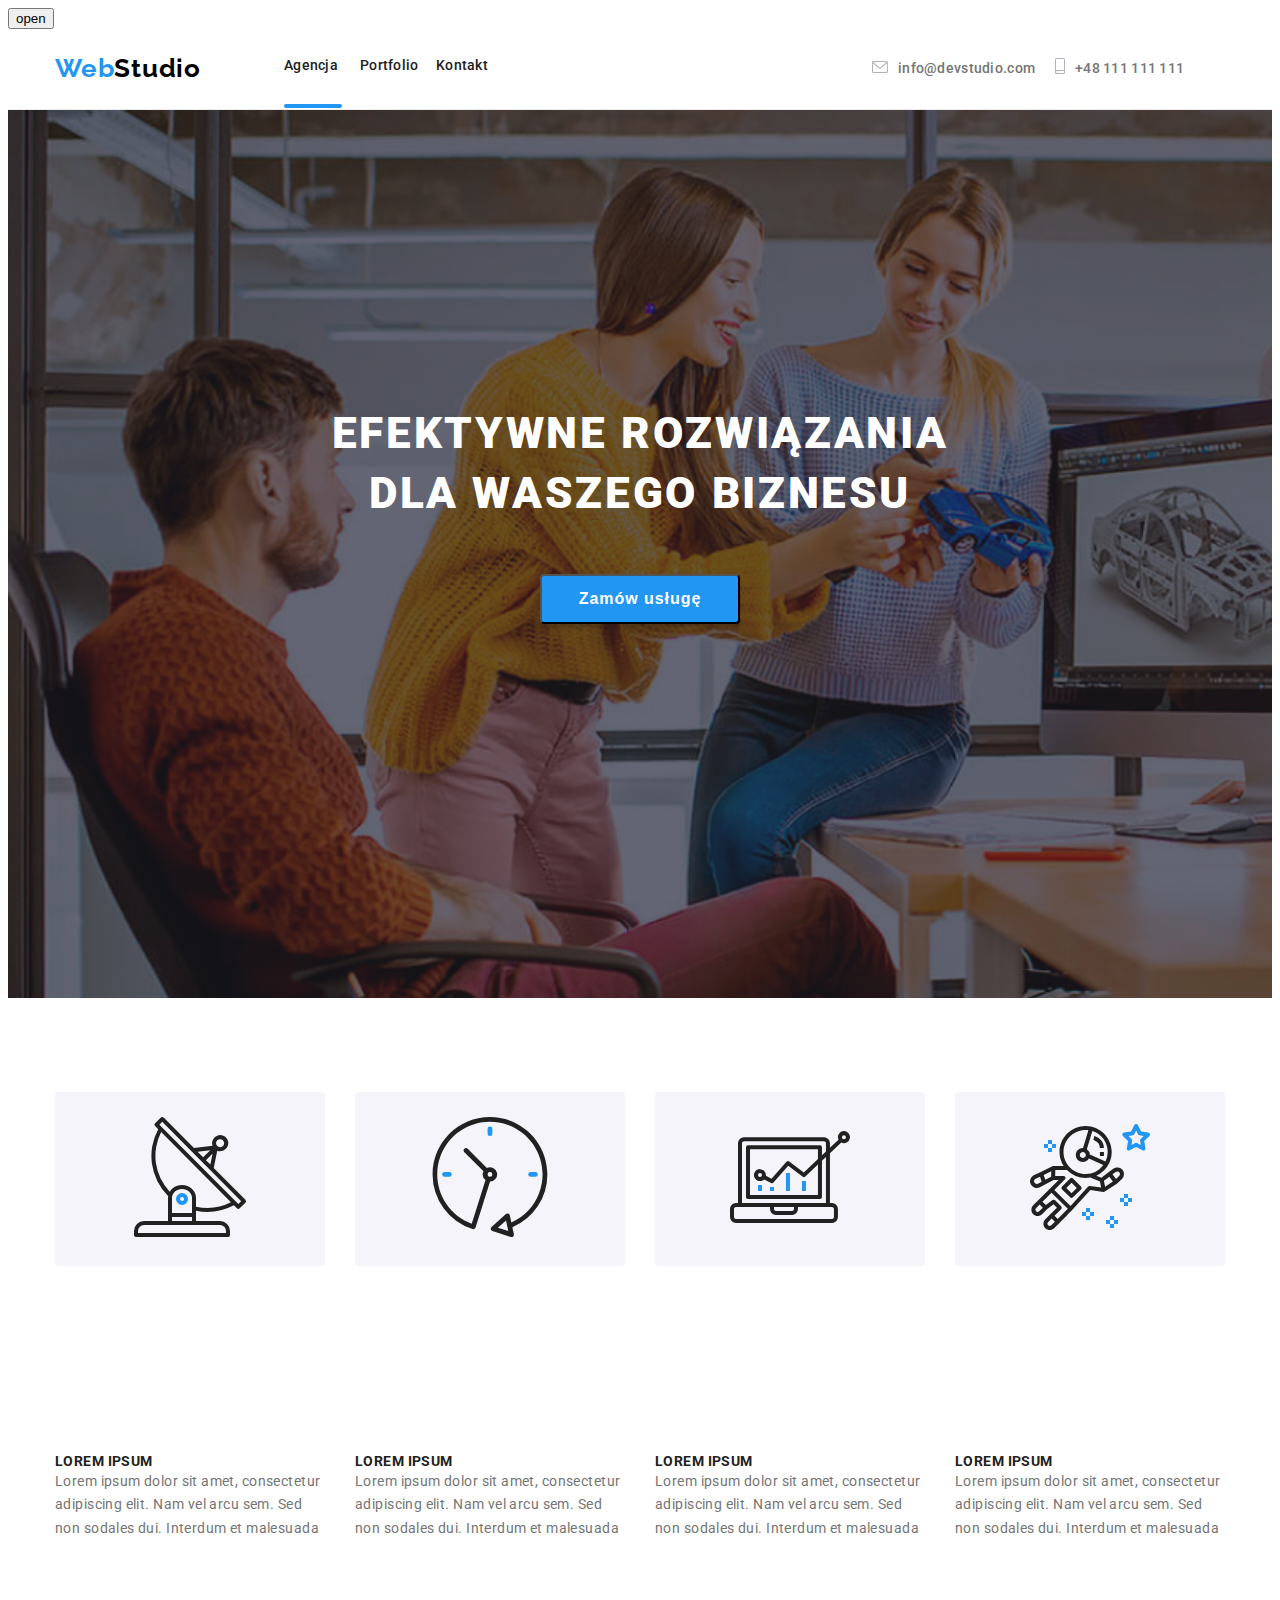
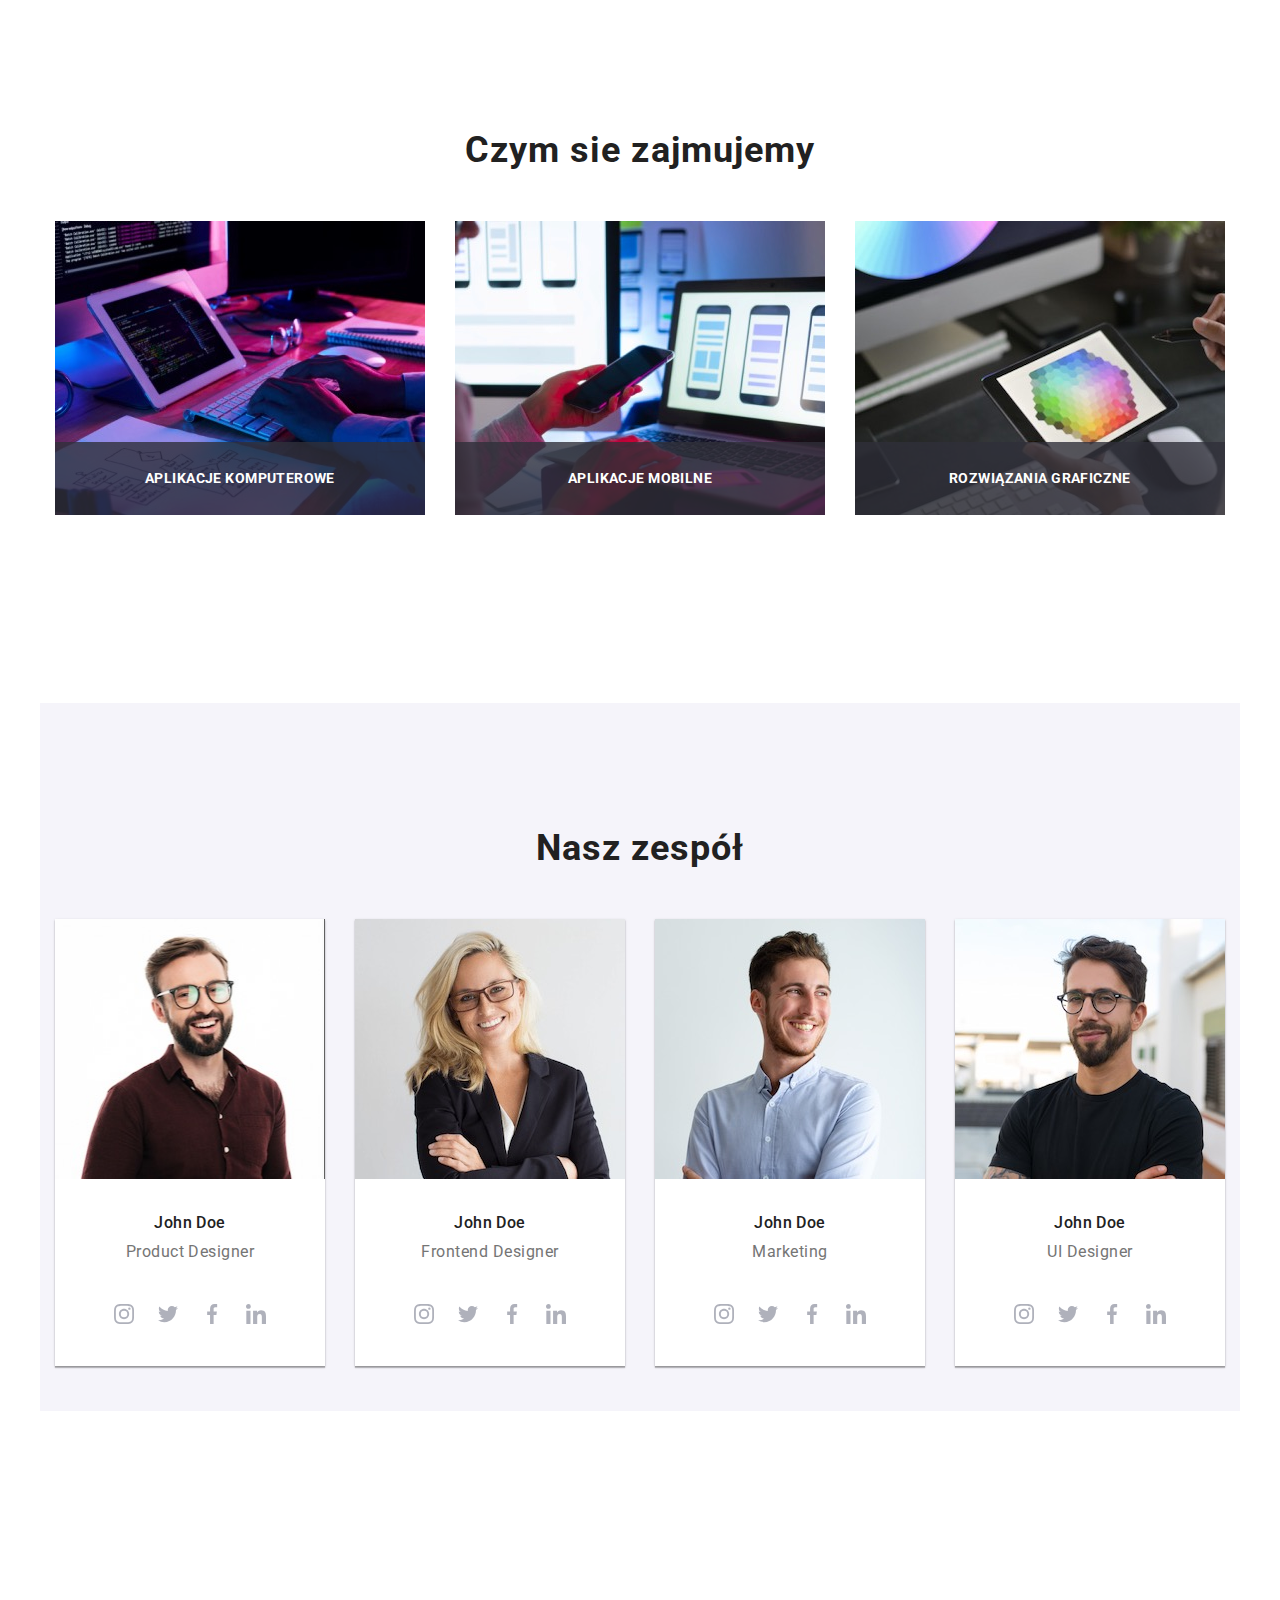
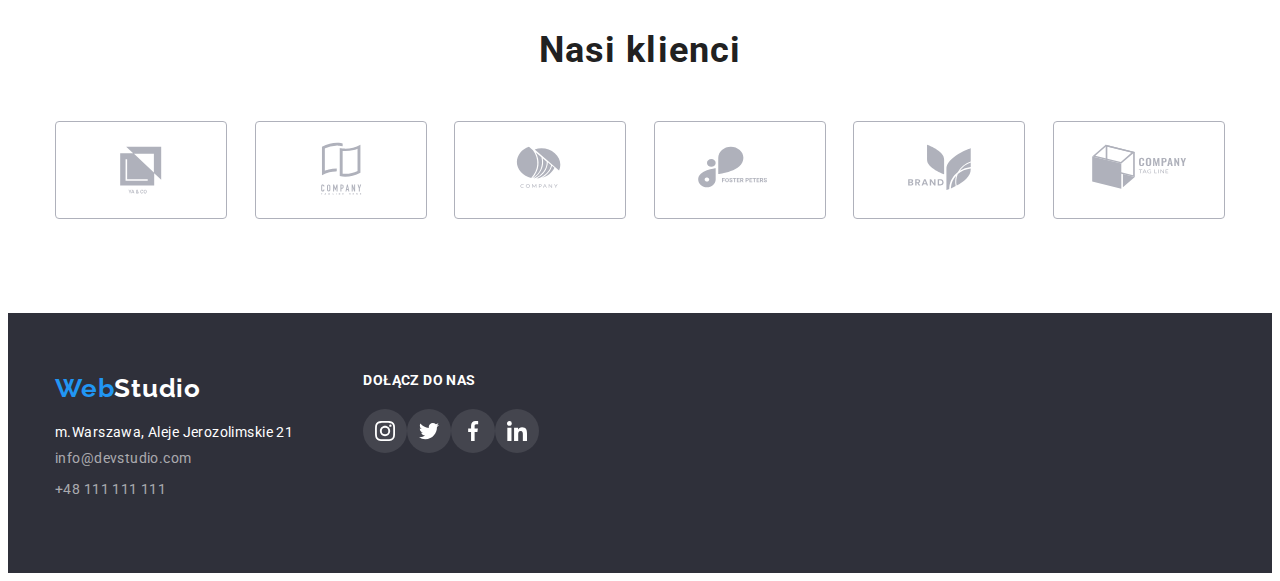
==== commit 251f48f9: "icon x" ====
--- a/index.html
+++ b/index.html
@@ -405,7 +405,7 @@
       <div class="modal">
     <button type="button" class="close" data-modal-close>
       <svg width="30" height="30">
-      <use href="./images/close-x.svg#close-x"></use>
+      <use href="./images/icons.svg#close-x"></use>
       </svg>
     </button>
       </div>
--- a/css/styles.css
+++ b/css/styles.css
@@ -378,46 +378,49 @@
     position: relative;
     background-color: var(--hover-color);
     border-radius: 2px;
-    top: 15px;
-}
+    top: 30px;
+    width: 58px;
+    height: 4px;
+    }
 .webzone::after {
-    position: absolute;
     display: blocK;
     content: " ";
     top: 9px;
     left: 0;
-    width: 53px;
-    height: 4px;
-}
+    }
 /* overlay portfolio */
-.overlay-box {
+.animation-box {
     position: relative;
-    display: flex;
     overflow: hidden;
+    display: flex;
+    margin: 0 auto;
     width: 370px;
     height: 294px;
-    margin: 0 auto;
 }
 .overlay-card {
-    display: flex;
     position: absolute;
     transform: translateY(100%);
     transition: transform 250ms ease-in-out;
+    transition-timing-function: cubic-bezier(0.4, 0, 0.2, 1);
+    display: flex;
     top: 0;
     left: 0;
     margin-top: 0;
-    background-color: rgba (33, 150, 243, 0.9);
-}
-.overlay-card > p {
-    display: flex;
+    background-color: var(--hover-color);
+}
+.overlay-text {
     position: relative;
+    display: flex;
     color: var(--white-color);
     font-size: 18px;
-    line-height: 1.55;
+    line-height: 28px;
+    letter-spacing: 0.03em;
+    padding: 49px 45px 49px 24px;
     vertical-align: top;
 }
-.overlay-box:hover,
-.overlay-card:hover {
+.animation-box:hover,
+.animation-box:focus,
+.overlay-card {
     transform: translateY(0);
 }
 /* ikony */
